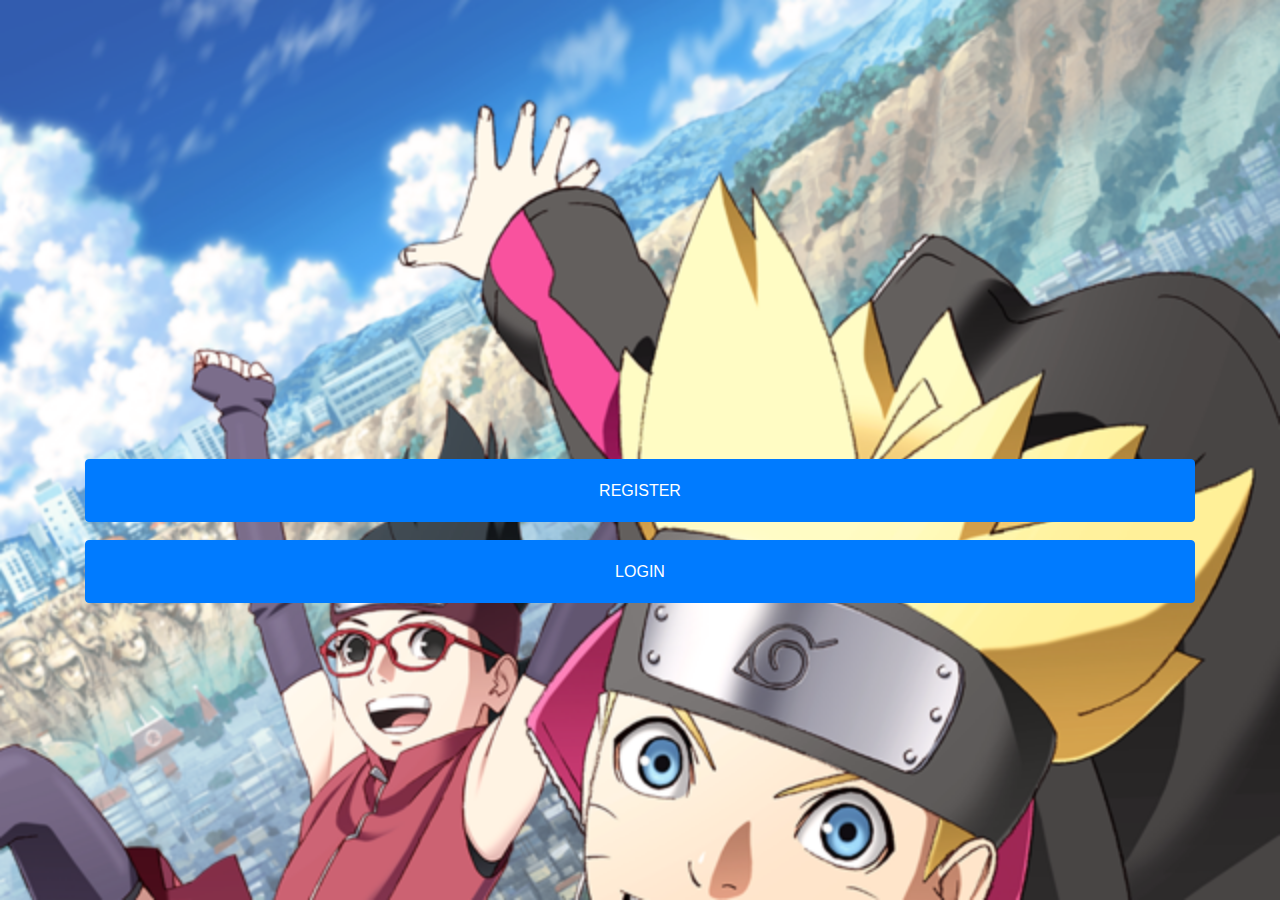
==== welcomescreen.html @ 4b78243b "Update welcomescreen.html" ====
<!doctype html>
<html lang="en">
  <head>
    <!-- Required meta tags -->
    <meta charset="utf-8">
    <meta name="viewport" content="width=device-width, initial-scale=1, shrink-to-fit=no">
    <link rel="manifest" href="/manifest.json">    
    <link rel="stylesheet" href="/src/css/bootstrap.min.css">
    <link rel="stylesheet" href="/src/css/welcomescreen.css">
    <script src="/src/js/jquery.min.js"></script>
    <script src="/src/js/popper.min.js"></script>
    <script src="/src/js/bootstrap.min.js"></script>
    
    <title>Boruto Jump</title>
    <!-- firebase script -->
  <!-- <script src="https://www.gstatic.com/firebasejs/6.2.0/firebase-app.js"></script>
  <script src="https://www.gstatic.com/firebasejs/6.2.0/firebase-auth.js"></script>
  <script src="https://www.gstatic.com/firebasejs/6.2.0/firebase-firestore.js"></script> -->
<script>
    // var firebaseConfig = {
    //     apiKey: "AIzaSyDb-ySFEOmjcLyNmdZSQt8EyciMnr-oVwk",
    //     authDomain: "borutoujmp.firebaseapp.com",
    //     databaseURL: "https://borutoujmp.firebaseio.com",
    //     projectId: "borutoujmp",
    //     storageBucket: "borutoujmp.appspot.com",
    //     messagingSenderId: "813637273069",
    //     appId: "1:813637273069:web:f28d9259a17cdd59d013e4"
    // };
    // Initialize Firebase
    // firebase.initializeApp(firebaseConfig);
        $(document).ready(function(){
            var form_button;
            $(".form").hide();
        //     $("#register").click(function(){
        //         console.log("REGISTER");
        //         $(".auth" ).fadeOut( "fast", function() {
        //             // Animation complete.
        //             $(".form" ).fadeIn( "fast", function() {
        //             // Animation complete.
        //             });
        //             $(".act").html("REGISTER");
        //             form_button = "REGISTER";
        //         });

        //     });
        //     $("#login").click(function(){
        //         console.log("LOGIN");
        //         $(".auth" ).fadeOut( "fast", function() {
        //             // Animation complete.
        //             $(".form" ).fadeIn( "fast", function() {
        //             // Animation complete.
        //             });
        //             $(".fullname").hide();
        //             $(".act").html("LOGIN");
        //             form_button = "LOGIN";
        //         });
        //     });
        //     $(".act").click(function(){
        //         // alert(form_button);
        //         if(form_button == "LOGIN"){
        //             login($("#email").val(),$("#pwd").val());
        //         }else if(form_button == "REGISTER"){
        //             register($("#email").val(),$("#pwd").val());
        //         }
        //     });
         });
        // function setNickname(){
        //     var user = firebase.auth().currentUser;
        //     user.updateProfile({
        //         displayName: $("#fullname").val()
        //     }).then(function() {
        //         console.log("Update fullname success");
        //     }).catch(function(error) {
        //         console.log("Update fullname failed");
        //     });
        // }
        // function checkauth(){
        //     firebase.auth().onAuthStateChanged(function(user) {
        //         if (user) {
        //             // User is signed in.
        //             var displayName = user.displayName;
        //             console.log("DISPLAY NAME : "+displayName);
        //             var email = user.email;
        //             var emailVerified = user.emailVerified;
        //             var photoURL = user.photoURL;
        //             var isAnonymous = user.isAnonymous;
        //             var uid = user.uid;
        //             console.log("UID : "+uid);
        //             var providerData = user.providerData;
        //             sessionStorage.setItem('name',displayName);
        //             sessionStorage.setItem('uid',uid);
        //             window.location.href="menu.html";
        //             // ...
        //         } else {
        //             console.log("USER NOT FOUND");
        //             // User is signed out.
        //             // ...
        //         }
        //     });
        // }
        // function login(email,password){
        //     firebase.auth().signInWithEmailAndPassword(email, password).then(function(){
        //         console.log("LOGIN SUCCESS");
        //         checkauth();
        //     }).catch(function(error) {
        //         console.log("LOGIN FAILED");
        //         // Handle Errors here.
        //         var errorCode = error.code;
        //         var errorMessage = error.message;
        //         alert(errorMessage);
        //         // ...
        //     });
        // }
        // function register(email,password){
        //     firebase.auth().createUserWithEmailAndPassword(email, password).then(function(){
        //         console.log("REGISTER SUCCESS")
        //         login(email,password);
        //         setNickname();
        //     }).catch(function(error) {
        //         // Handle Errors here.
        //         console.log("REGISTER FAILED");
        //         var errorCode = error.code;
        //         var errorMessage = error.message;
        //         alert(errorMessage);
        //         // ...
        //     });
        // }
    </script>
  </head>
  <body>
      <div class="container">
        <div class="auth">
            <button class="btn btn-primary" id="register">REGISTER</button><br>
            <button class="btn btn-primary" id="login">LOGIN</button>
        </div>
        <div class="form">
            <div class="form-group fullname">
                <label for="exampleInputEmail1">Full Name</label>
                <input type="text" class="form-control" id="fullname" aria-describedby="emailHelp" placeholder="Enter name">
            </div>
            <div class="form-group">
                <label for="exampleInputEmail1">Email address</label>
                <input type="email" class="form-control" id="email" aria-describedby="emailHelp" placeholder="Enter email">
            </div>
            <div class="form-group">
                <label for="exampleInputPassword1">Password</label>
                <input type="password" class="form-control" id="pwd" placeholder="Password">
            </div>
            <button class="btn btn-primary act"></button>
        </div>
      </div>
  </body>
</html>
---- src/css/welcomescreen.css ----
body{
    background-image: url('/src/images/homescreen.png');
    background-repeat: no-repeat;
    background-attachment: fixed;  
    background-size: cover;
}
.auth{
    margin-top: 50vh;

}
.btn{
    width: 100%;
    height: 7vh;
    margin-top: 1vh;
    margin-bottom: 1vh;
}
.form{
    margin-top: 20vh;
}
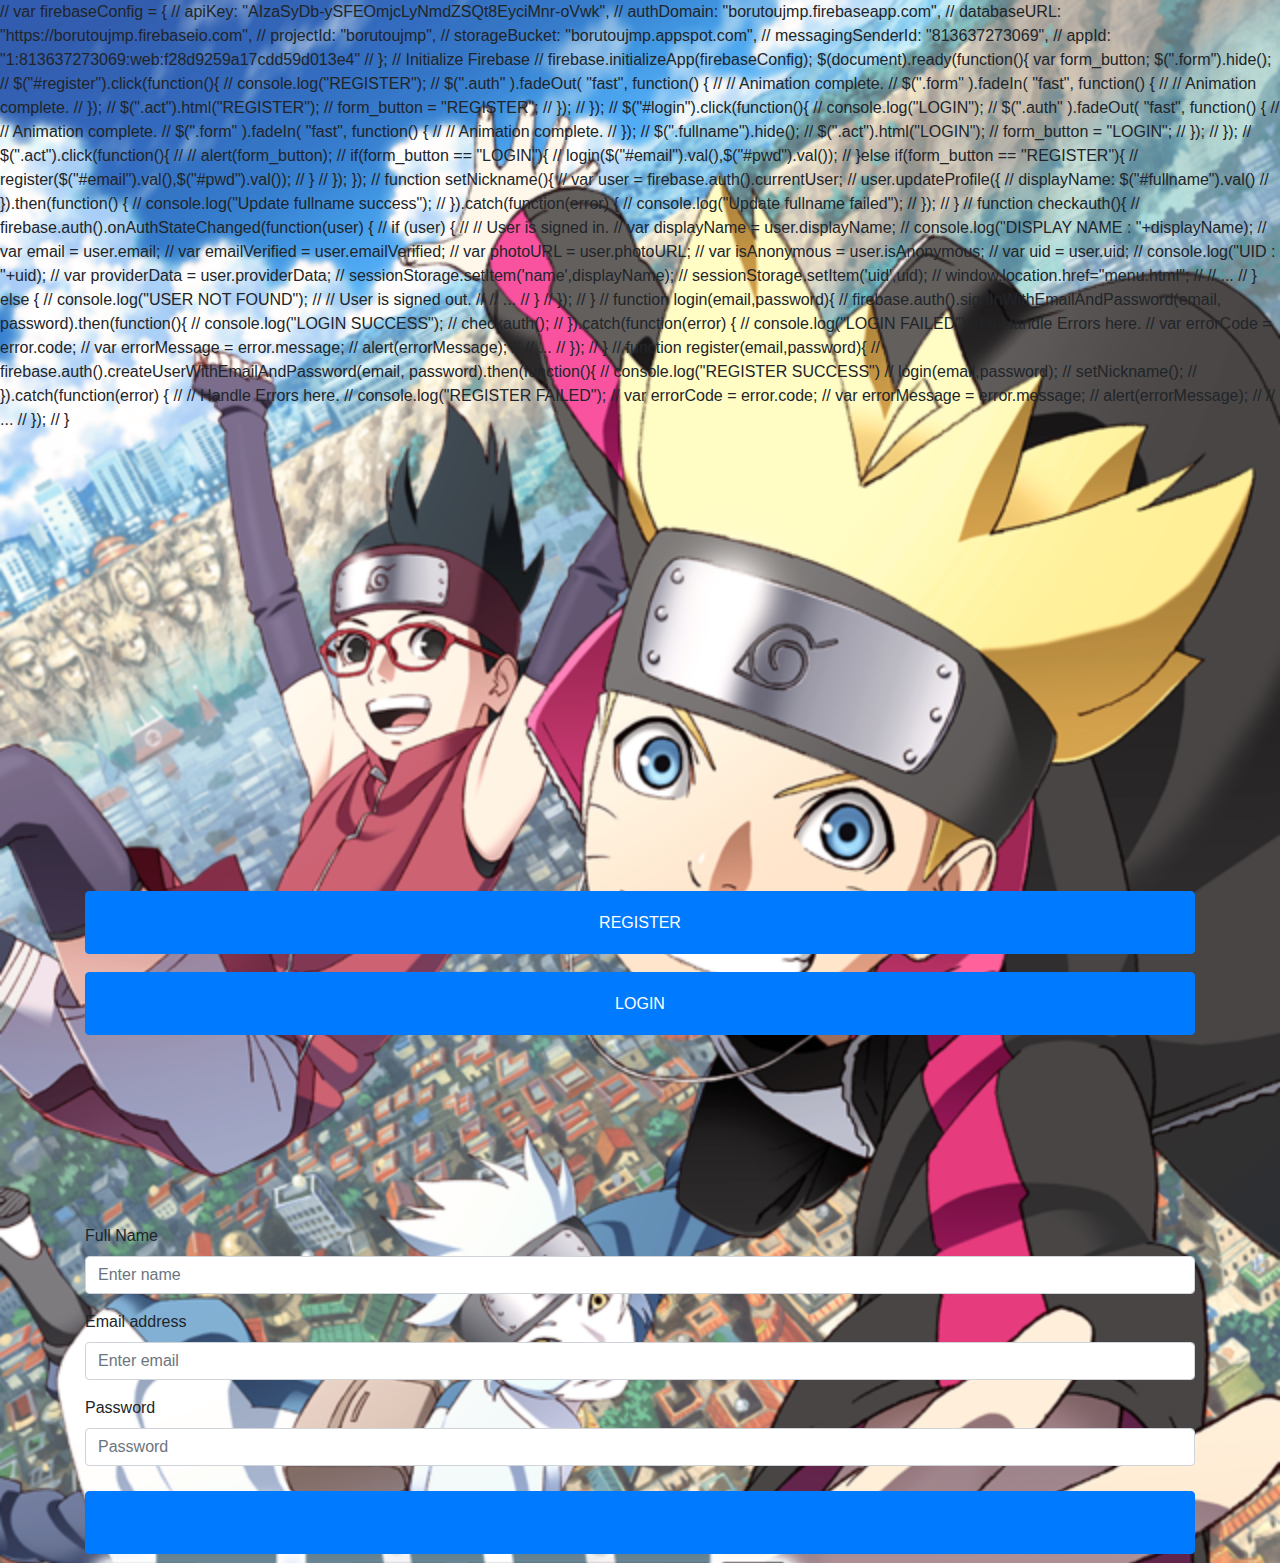
==== commit 39dc3b23: "Update welcomescreen.html" ====
--- a/welcomescreen.html
+++ b/welcomescreen.html
@@ -10,13 +10,41 @@
     <script src="/src/js/jquery.min.js"></script>
     <script src="/src/js/popper.min.js"></script>
     <script src="/src/js/bootstrap.min.js"></script>
-    
     <title>Boruto Jump</title>
     <!-- firebase script -->
   <!-- <script src="https://www.gstatic.com/firebasejs/6.2.0/firebase-app.js"></script>
   <script src="https://www.gstatic.com/firebasejs/6.2.0/firebase-auth.js"></script>
   <script src="https://www.gstatic.com/firebasejs/6.2.0/firebase-firestore.js"></script> -->
 <script>
+ <script>
+    let deferredPrompt;
+
+    window.addEventListener('beforeinstallprompt', function(event) {
+      // Prevent Chrome 67 and earlier from automatically showing the prompt
+      e.preventDefault();
+      // Stash the event so it can be triggered later.
+      deferredPrompt = e;
+    });
+
+    // Installation must be done by a user gesture! Here, the button click
+    btnAdd.addEventListener('click', (e) => {
+      // hide our user interface that shows our A2HS button
+      btnAdd.style.display = 'none';
+      // Show the prompt
+      deferredPrompt.prompt();
+      // Wait for the user to respond to the prompt
+      deferredPrompt.userChoice
+        .then((choiceResult) => {
+          if (choiceResult.outcome === 'accepted') {
+            console.log('User accepted the A2HS prompt');
+          } else {
+            console.log('User dismissed the A2HS prompt');
+          }
+          deferredPrompt = null;
+        });
+    });
+
+    </script>
     // var firebaseConfig = {
     //     apiKey: "AIzaSyDb-ySFEOmjcLyNmdZSQt8EyciMnr-oVwk",
     //     authDomain: "borutoujmp.firebaseapp.com",
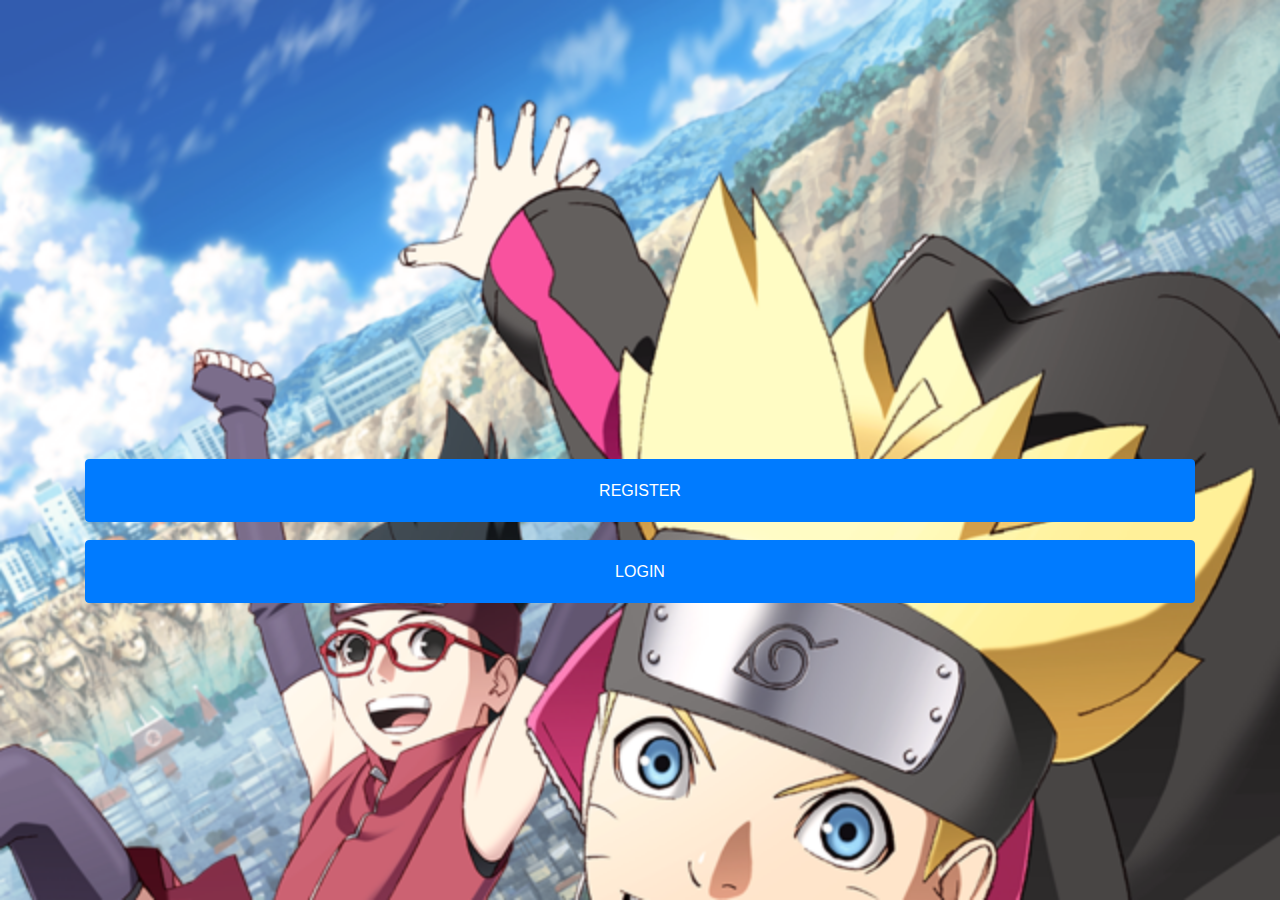
==== commit 333af4a3: "Update welcomescreen.html" ====
--- a/welcomescreen.html
+++ b/welcomescreen.html
@@ -15,8 +15,7 @@
   <!-- <script src="https://www.gstatic.com/firebasejs/6.2.0/firebase-app.js"></script>
   <script src="https://www.gstatic.com/firebasejs/6.2.0/firebase-auth.js"></script>
   <script src="https://www.gstatic.com/firebasejs/6.2.0/firebase-firestore.js"></script> -->
-<script>
- <script>
+     <script>
     let deferredPrompt;
 
     window.addEventListener('beforeinstallprompt', function(event) {
@@ -45,6 +44,7 @@
     });
 
     </script>
+<script>
     // var firebaseConfig = {
     //     apiKey: "AIzaSyDb-ySFEOmjcLyNmdZSQt8EyciMnr-oVwk",
     //     authDomain: "borutoujmp.firebaseapp.com",
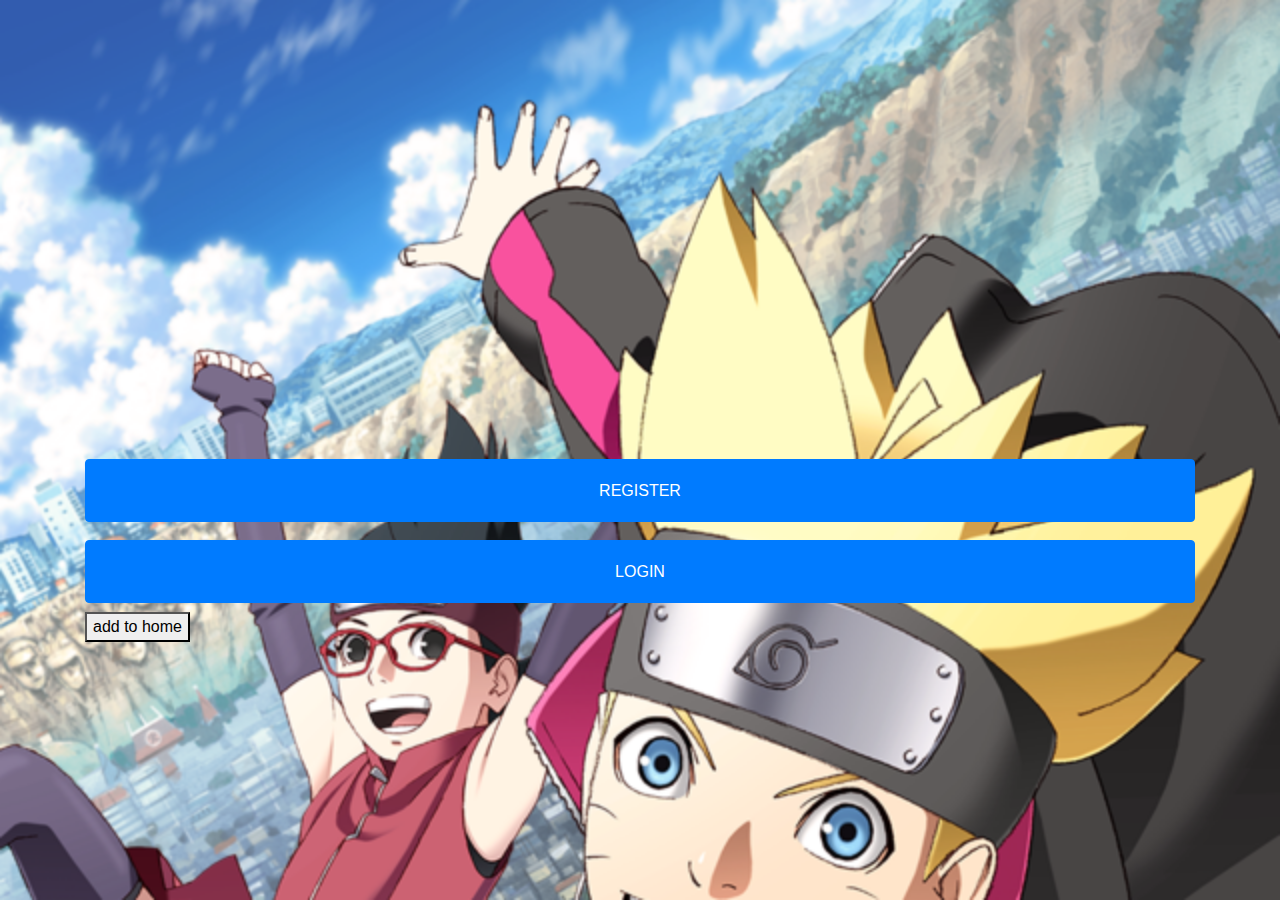
==== commit 7eae52dc: "Update welcomescreen.html" ====
--- a/welcomescreen.html
+++ b/welcomescreen.html
@@ -24,7 +24,7 @@
       // Stash the event so it can be triggered later.
       deferredPrompt = e;
     });
-
+    btnAdd = document.getElementById("btnadd");
     // Installation must be done by a user gesture! Here, the button click
     btnAdd.addEventListener('click', (e) => {
       // hide our user interface that shows our A2HS button
@@ -176,6 +176,7 @@
             </div>
             <button class="btn btn-primary act"></button>
         </div>
+        <button id='btnadd'>add to home</button>
       </div>
   </body>
 </html>
